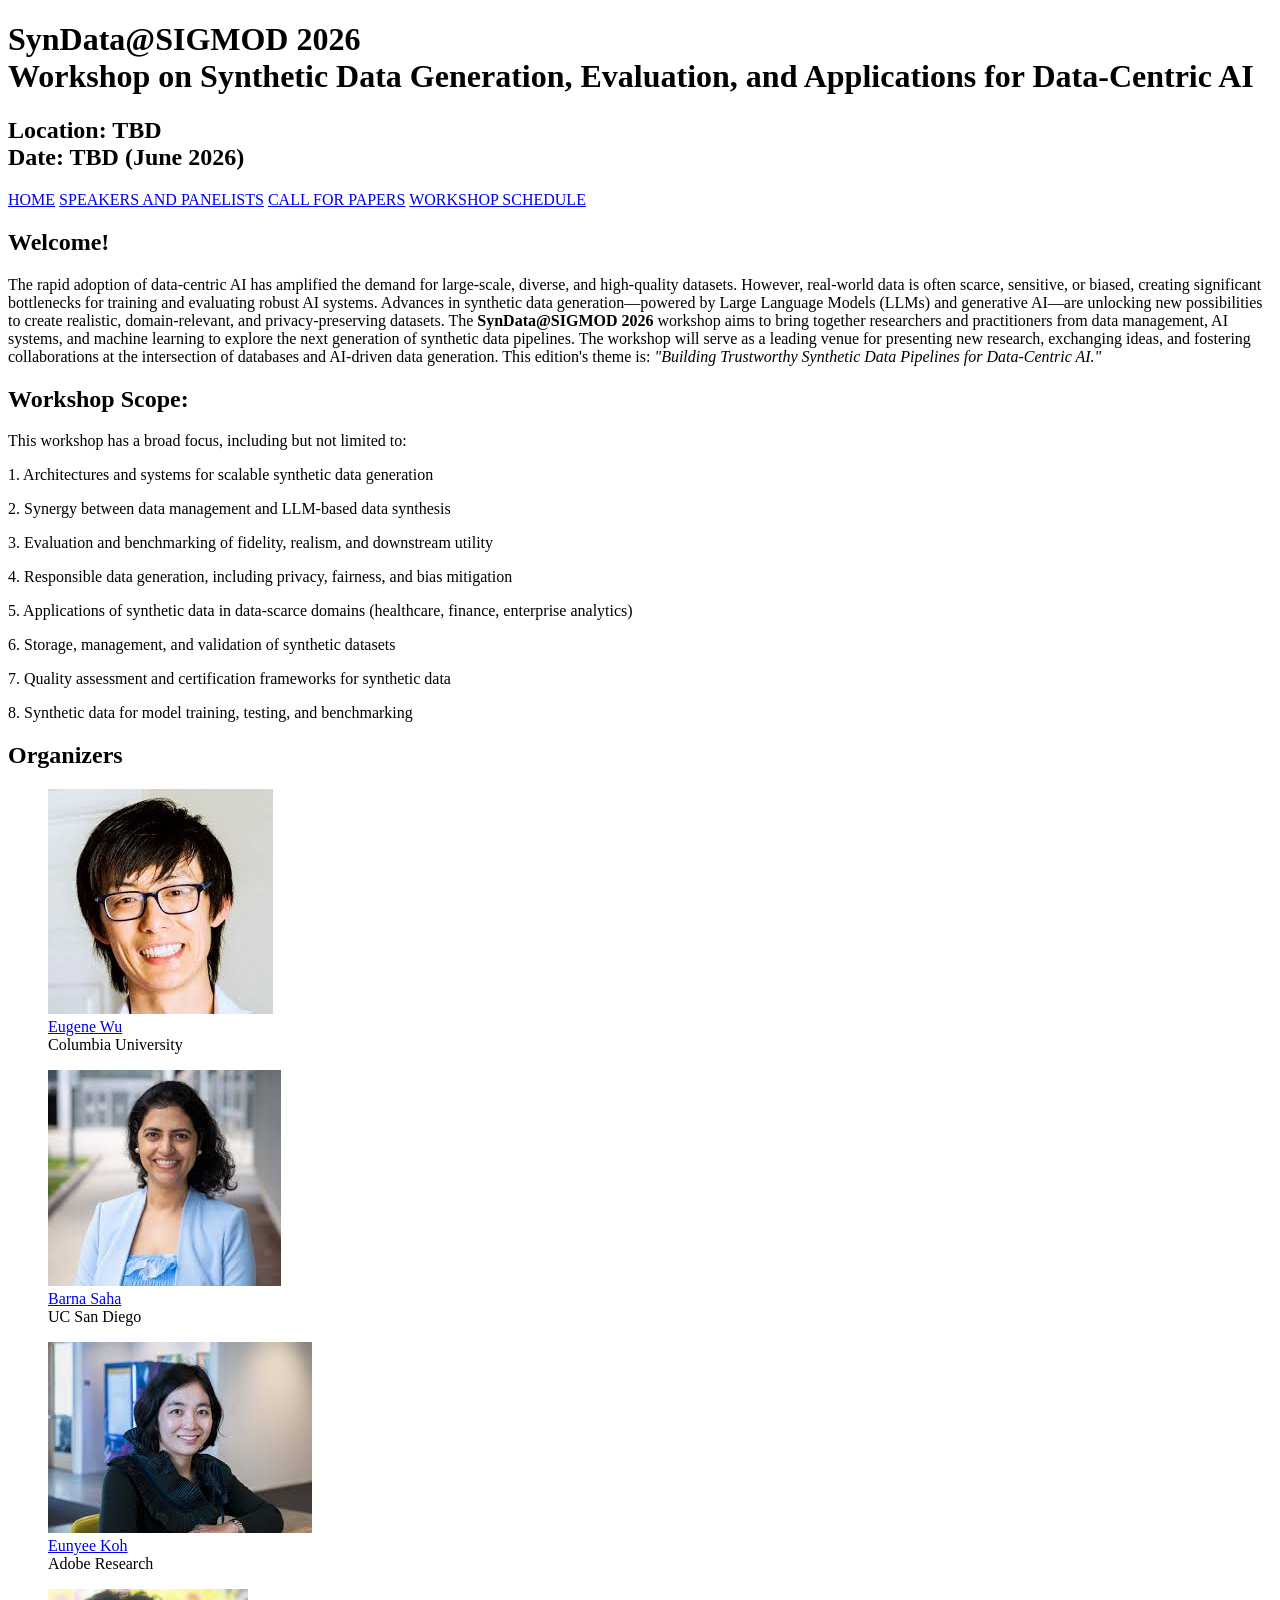
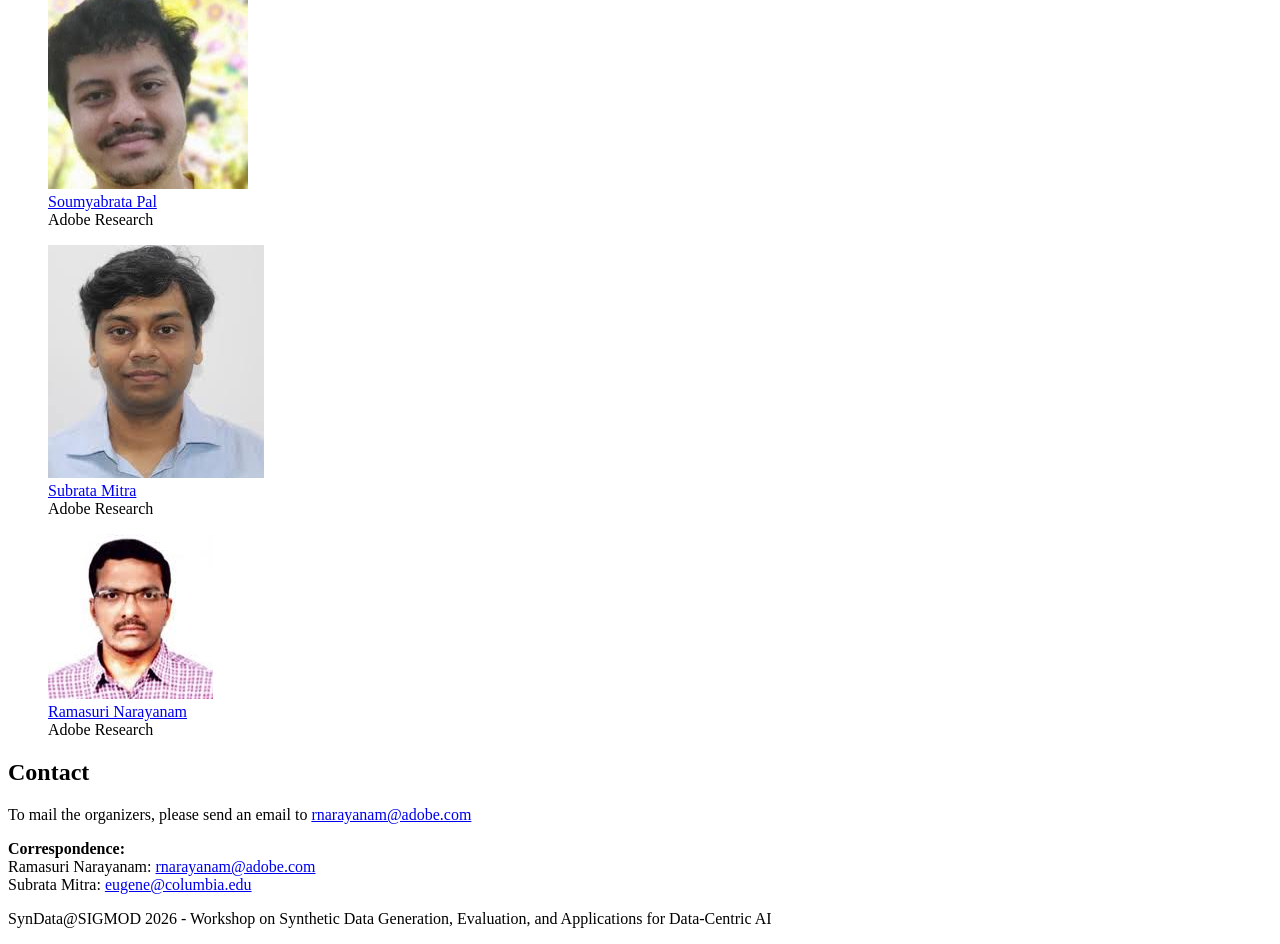
==== index.html @ f9b39b50 "Changes" ====
<!DOCTYPE html>
<html lang="en">
<head>
    <meta charset="UTF-8">
    <meta name="viewport" content="width=device-width, initial-scale=1.0">
    <title>SynData@SIGMOD 2026 - Synthetic Data Generation Workshop</title>
    <link rel="stylesheet" href="style.css">
    <link rel="icon" href="assets/synthetic-data.png" type="image/x-icon">
</head>
<body>
<div class="header">
    <h1>SynData@SIGMOD 2026<br>Workshop on Synthetic Data Generation, Evaluation, and Applications for Data-Centric AI</h1>
    <h2>Location: TBD<br>Date: TBD (June 2026)</h2>
</div>
<div class="nav">
    <a href="index.html">HOME</a>
    <a href="speakers.html">SPEAKERS AND PANELISTS</a>
    <a href="cfp.html">CALL FOR PAPERS</a>
    <a href="schedule.html">WORKSHOP SCHEDULE</a>
    <!-- <a href="format.html">WORKSHOP FORMAT</a> -->
    <!--    <a href="leaderboards.html">LEADERBOARDS</a>-->
    <!--    <a href="workshop.html">WORKSHOP</a>-->
    <!--    <a href="faq.html">FAQ</a>-->
</div>
<div class="content">
    <h2>Welcome!</h2>
    <p>
        The rapid adoption of data-centric AI has amplified the demand for large-scale, diverse, and high-quality datasets. However, real-world data is often scarce, sensitive, or biased, creating significant bottlenecks for training and evaluating robust AI systems. Advances in synthetic data generation—powered by Large Language Models (LLMs) and generative AI—are unlocking new possibilities to create realistic, domain-relevant, and privacy-preserving datasets.

The <strong>SynData@SIGMOD 2026</strong> workshop aims to bring together researchers and practitioners from data management, AI systems, and machine learning to explore the next generation of synthetic data pipelines. The workshop will serve as a leading venue for presenting new research, exchanging ideas, and fostering collaborations at the intersection of databases and AI-driven data generation.

This edition's theme is: <em>"Building Trustworthy Synthetic Data Pipelines for Data-Centric AI."</em>

    </p>
    
    <!-- <h2>Motivation</h2>
    <p>
        Large language models (LLMs) are extensively and increasingly used in complex and transformative applications across industries such as healthcare, finance, legal advisory, education, and entertainment.
The growing reliance on these models has surfaced significant challenges related to trustworthiness, safety, and ethical use, making the theme of building trust in language models both timely as well as vital. In practice, LLMs are often part of large pipelines with many moving parts, perhaps including retrieval, user interactions, code execution, API-use, or guardrails.  Integrating LLMs into complex pipelines poses numerous additional challenges to trustworthiness.  For example, retrieval capabilities may enable models to violate copyright laws or user interactions may expose models to new and unexpected data. 
As LLMs go from standalone use to full-fledged applications, ensuring trustworthiness is an urgent priority. 

    </p>
    
    <h2>Focus</h2>
    <p>
        While previous workshops have addressed an extensive list of LLM properties, including theory, security and privacy, as well as technical problems such as model optimization and fairness, there is a notable gap when it comes to the trustworthiness of LLM applications such as AI assistants and co-pilots. Building such AI systems has become a widespread topic of academic and industrial research and also a central business strategy for organizations across numerous domains. Meanwhile, there has been little effort to bring together researchers and practitioners working on the unique scientific challenges and systems aspects of developing such LLM-driven systems. 
    </p>

    <h2>Review Process:</h2>
    <p>
        The workshop will use a double-anonymous reviewing process to ensure fairness and quality. All submitted papers will be rigorously evaluated by our program committee of 25+ experts from academia and industry, covering diverse expertise in synthetic data systems, LLMs, and responsible AI. The review process will adhere to the conflict-of-interest guidelines outlined in the SIGMOD Call for Papers. Submissions by PC chairs will not be permitted to maintain integrity. Selected reviewers may volunteer to mentor papers post-acceptance to support authors in strengthening their contributions.

    </p>

    <p>This practical orientation sets our proposed workshop apart by focusing on:</p>
<ul style="list-style-type: disc; margin-left: 7.5mm; padding-left: 0; list-style-position: inside;">
    <li><strong>Deployed systems.</strong> We focus on research that addresses the types of challenges faced when deploying LLMs in real-world systems, for example ones used by millions of users. Such challenges include ensuring reliability and scalability, as well as maintaining performance under diverse and sometimes unpredictable conditions.</li>
    <li><strong>User interactions.</strong> The way users interact with LLM applications significantly impacts trust. We explore research on feedback loops and interaction models that enhance user trust and satisfaction.</li>
    <li><strong>Context-specific challenges.</strong> Often applications must navigate industry specific regulations and ensure compliance with laws and standards such as HIPAA in healthcare, GDPR in data privacy, and financial regulations.</li>
</ul>
    <p> While research on the above topics may have historically been limited to industry, a large academic community now develops full-fledged AI agents equipped with retrieval or tool-use capabilities, studies human-LLM interactions, or proposes legal or regulatory frameworks for ensuring safety.  Therefore, a workshop on LLM trustworthiness that extends beyond the models themselves is timely and will engage a large audience at ICLR.  Moreover, we encourage research not just on full-fledged systems but also on individual LLM behaviors, for example bias or unreliability, which may surface in applications.</p> -->
    
    <h2>Workshop Scope:</h2>
    <p>This workshop has a broad focus, including but not limited to:</p>

    <p>1. Architectures and systems for scalable synthetic data generation</p>
    <p>2. Synergy between data management and LLM-based data synthesis</p>
    <p>3. Evaluation and benchmarking of fidelity, realism, and downstream utility</p>
    <p>4. Responsible data generation, including privacy, fairness, and bias mitigation</p>
    <p>5. Applications of synthetic data in data-scarce domains (healthcare, finance, enterprise analytics)</p>
    <p>6. Storage, management, and validation of synthetic datasets</p>
    <p>7. Quality assessment and certification frameworks for synthetic data</p>
    <p>8. Synthetic data for model training, testing, and benchmarking</p>

    

    <!--    <h2>Organizers</h2>-->

    
    
    <!-- <h2>Sponsors</h2>
    <div class="sponsors-logos">
        <a href="https://www.umiacs.umd.edu/" target="_blank">
            <img src="assets/umiacs-building-logo.png" alt="UMIACS Logo" title="UMIACS">
        </a> -->
        <!--        <a href="http://sponsor2.com" target="_blank">-->
        <!--            <img src="images/sponsors/sponsor2.png" alt="Sponsor 2 Logo" title="Sponsor 2">-->
        <!--        </a>-->
        <!-- Add more sponsors as needed -->
    <!-- </div> -->
    <h2>Organizers</h2>
    <div class="photo-grid">
        <figure class="photo">
            <img src="assets/people_synthetic/Eugene.png" alt="Eugene Wu">
            <figcaption alt="Eugene Wu"><a href="https://www.eugenewu.net/">Eugene Wu</a><br>Columbia University</figcaption>
        </figure>
        <figure class="photo">
            <img src="assets/people_synthetic/Barna.png" alt="Barna Saha">
            <figcaption alt="Barna Saha"><a href="https://barnasaha.net/">Barna Saha</a><br>UC San Diego</figcaption>
        </figure>
        <figure class="photo">
            <img src="assets/people_synthetic/Eunyee.png" alt="Eunyee Koh">
            <figcaption alt="Eunyee Koh"><a href="https://research.adobe.com/person/eunyee-koh/">Eunyee Koh</a><br>Adobe Research</figcaption>
        </figure>
        <figure class="photo">
            <img src="assets/people_synthetic/Soumyabrata.png" alt="Soumyabrata Pal">
            <figcaption alt="Soumyabrata Pal"><a href="https://soumyabratap.github.io/">Soumyabrata Pal</a><br>Adobe Research</figcaption>
        </figure>
        <figure class="photo">
            <img src="assets/people_synthetic/Subrata.png" alt="Subrata Mitra">
            <figcaption alt="Subrata Mitra"><a href="https://research.adobe.com/person/subrata-mitra/">Subrata Mitra</a><br>Adobe Research</figcaption>
        </figure>
        <figure class="photo">
            <img src="assets/people_synthetic/Ramasuri.png" alt="Ramasuri Narayanam">
            <figcaption alt="Ramasuri Narayanam"><a href="https://research.adobe.com/person/ramasuri-narayanam/">Ramasuri Narayanam</a><br>Adobe Research</figcaption>
        </figure>
        <!-- Add more photos as needed -->
    </div>


    <!-- <h2>Program Committee</h2>
    <div class="committee-list">
        <p>Aarshvi Gajjar, Abhimanyu Hans, Aditya Kumar, Alex Stein, Alicia Sagae, Ameya Joshi, Aniruddha Saha, Anna Sotnikova, 
        Anne Josiane Kouam, Antoni Kowalczuk, Arpit Bansal, Avi Schwarzschild, Ayesha Ansar, Ben Feuer, Bihe Zhao, Charvi Rastogi, 
        Chejian Xu, Chirag Nagpal, Chulin Xie, CJ Lee, Daniel Arp, Dariush Wahdany, David Beste, David Pape, Dongxian Wu, Emily Black, 
        Emily Wenger, Felix Weißberg, Fengqing Jiang, Feyza Duman, Gauri Jagatap, Govind Mittal, Grace Kim, Hamid Kazemi, 
        Hojjat Aghakhani, Hossein Hajipour, Hossein Souri, Jan Dubiński, Jing Xu, Joel Frank, John Kitchenbauer, Jonas Möller, 
        Jonas Ricker, Jonathan Evertz, Kelly Marshall, Kezhi Kong, Khalid Saifullah, Lea Schönher, Liu Leqi, Manli Shu, Martin Bertran Lopez, 
        Mathew Monfort, Mayuka Jayawardhana, Michael Feffer, Michel Meintz, Minh Pham, Minsu Cho, Mintong Kang, Mohammadreza Soltani, 
        Naren Dhyani, Nari Johnson, Neel Jain, Nupur Kulkarni, Olatunji Iyiola Emmanuel, Patrick Yubeaton, Pranamesh Chakraborty, 
        Pratyush Maini, Pruthuvi Maheshakya Wijewardena, Qi Zhang, Renkun Ni, Riccardo Fogliato, Roman Levin, Rongting Zhang, 
        Sahar Abdelnabi, Sahil Verma, Sai Pranaswi, Sandeep Avula, Shahrzad Kianidehkordi, Shantanu Gupta, Shawn Shan, Shreya Agarwal, 
        Sina Däubener, Srishti Gupta, Sudipta Banerjee, Thanh Nguyen, Thorsten Eisenhofer, Tianqi Du, Tom Blanchard, Vasu Singla, 
        Vedant Nanda, Vijay Keswani, Vincent Hanke, Wenhao Wang, Xun Wang, Zeming Wei, Yi Zheng, Yichuan Mo, Zhangchen Xu, Zhijian Zhuo, 
        Zuowen Yuan</p>
    </div> -->

<!-- <h2>Acknowledgements</h2>

<p>We would like to extend our heartfelt thanks to all those who made this Workshop on Trustworthy LLMs a success. This event would not have been possible without valuable contributions from several individuals.
Lastly, we express our gratitude to everyone working towards creating more trustworthy, reliable, and ethical AI systems. It is only through collaboration and shared knowledge that we can continue to push the boundaries of what is possible in AI while ensuring it remains safe and responsible for all.
Thank you all for being part of this journey!</p>


<h2>Diversity commitment</h2>
    <p>
        Commitment to diversity is especially crucial in the field of AI safety, where the fears and AI use-cases of different communities vary.  Our workshop is committed to creating a diverse and inclusive environment, as evidenced by our lists of organizers, speakers, and panelists which are diverse in terms of gender, ethnicity, geographic location, seniority, and affiliation. By bringing together a wide range of perspectives, we aim to address the multifaceted challenges in trustworthy AI more effectively. Our organizer, speaker, and panelist rosters include 5 women, researchers from and living in three continents, those at a variety of seniority levels, and many people from both academia and industry.  We will further promote these kinds of diversity when advertising our workshop and implementing accessibility features.

    </p> -->

<h2>Contact</h2>
    <p>
        To mail the organizers, please send an email to 
        <a href="mailto:rnarayanam@adobe.com">rnarayanam@adobe.com</a>
    </p>
    <p>
        <strong>Correspondence:</strong><br>
        Ramasuri Narayanam: 
        <a href="mailto:rnarayanam@adobe.com">rnarayanam@adobe.com</a><br>
        Subrata Mitra: 
        <a href="mailto:sumitra@adobe.com">eugene@columbia.edu</a>
    </p>

</div>
<div class="footer">
    <p>SynData@SIGMOD 2026 - Workshop on Synthetic Data Generation, Evaluation, and Applications for Data-Centric AI</p>
</div>
</body>
</html>
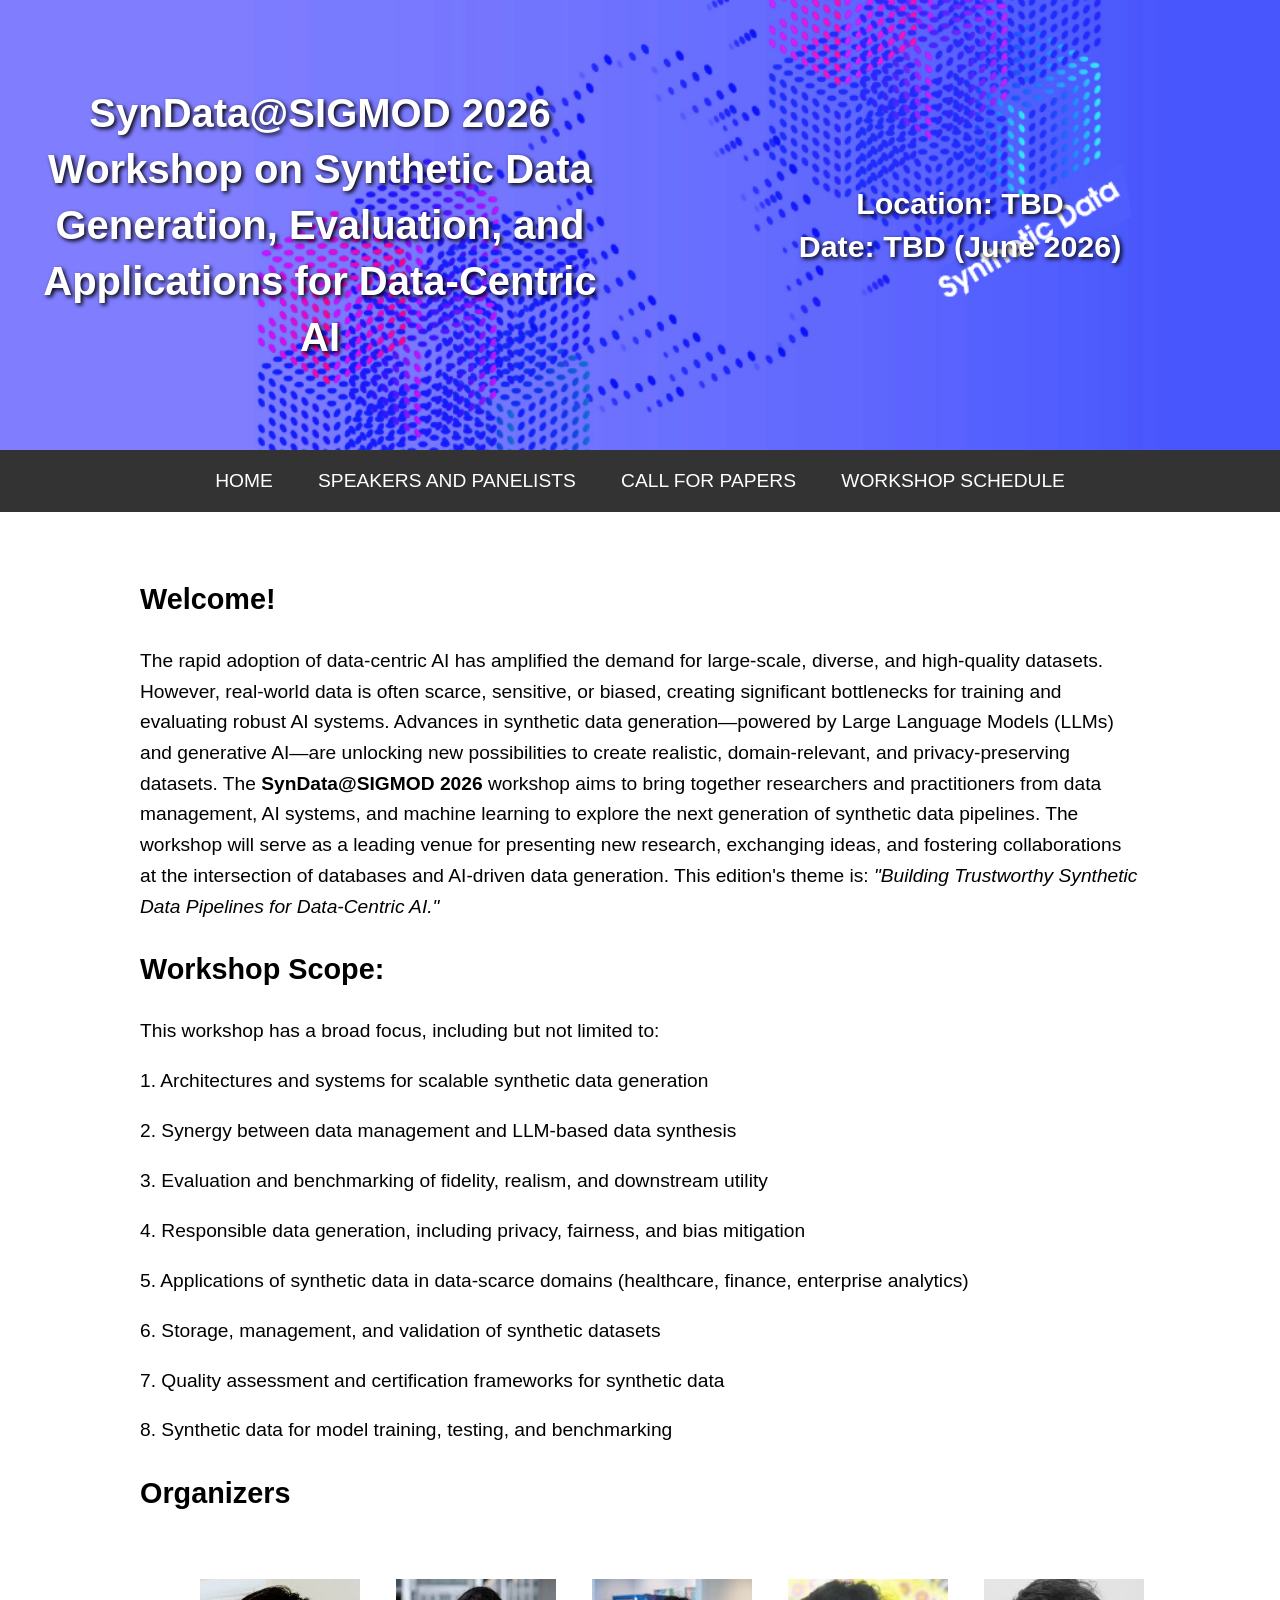
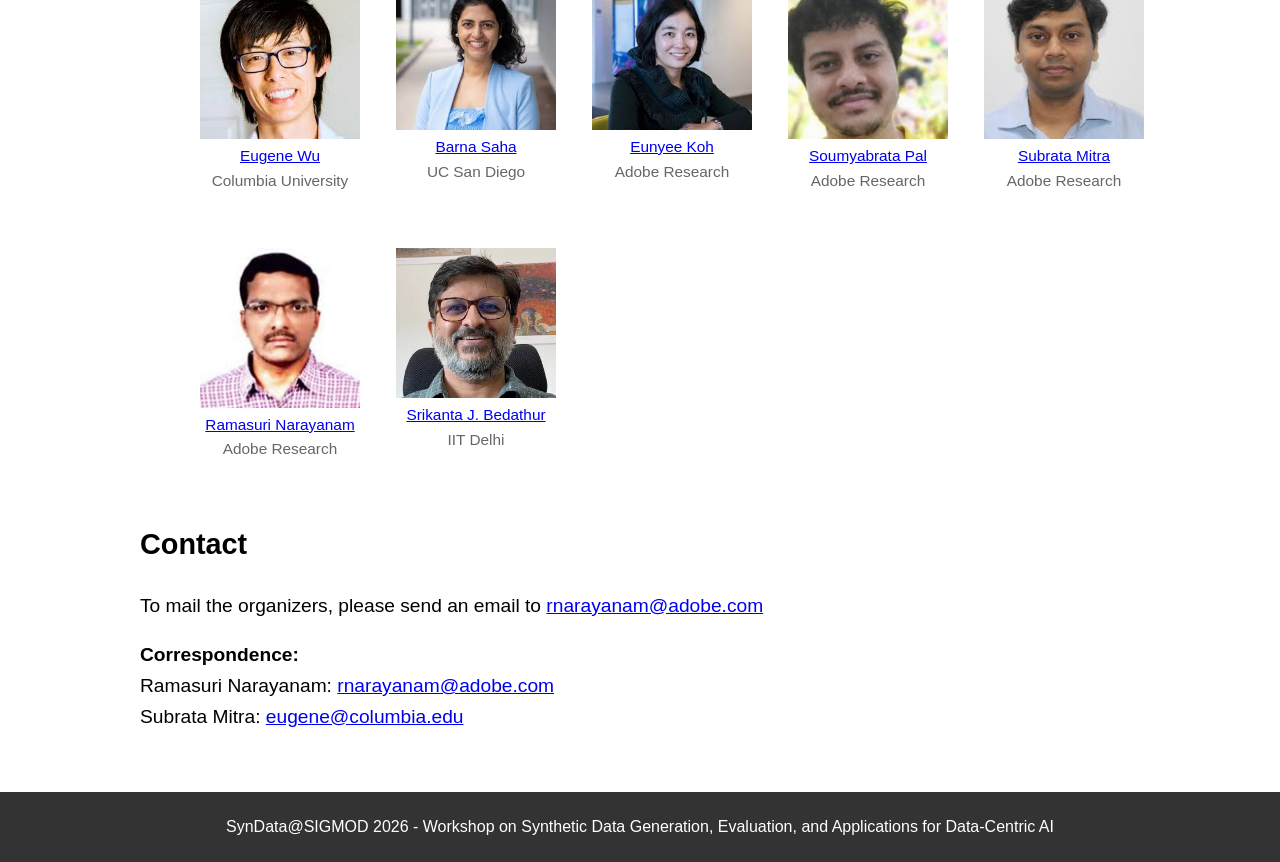
==== commit ea56864d: "Changes" ====
--- a/index.html
+++ b/index.html
@@ -114,6 +114,10 @@
             <img src="assets/people_synthetic/Ramasuri.png" alt="Ramasuri Narayanam">
             <figcaption alt="Ramasuri Narayanam"><a href="https://research.adobe.com/person/ramasuri-narayanam/">Ramasuri Narayanam</a><br>Adobe Research</figcaption>
         </figure>
+        <figure class="photo">
+            <img src="assets/people_synthetic/Srikanta.png" alt="Srikanta J. Bedathur">
+            <figcaption alt="Srikanta J. Bedathur"><a href="https://www.cse.iitd.ac.in/~srikanta/">Srikanta J. Bedathur</a><br>IIT Delhi</figcaption>
+        </figure>
         <!-- Add more photos as needed -->
     </div>
 
--- a/style.css
+++ b/style.css
@@ -0,0 +1,356 @@
+body, html {
+    margin: 0;
+    font-family: Arial, sans-serif;
+}
+
+.header {
+    background-image: url('assets/synthetic-data.png');
+    height: 50vh;
+    background-size: cover;
+    background-position: center;
+    display: flex;
+    align-items: center;
+    justify-content: center;
+    color: white;
+    text-shadow: 2px 2px 4px #000000;
+}
+
+.header h1 {
+    text-align: center;
+    width: 100%;
+    font-size: 2.5em;
+    padding: 20px;
+    line-height: 1.4;
+}
+section {
+    margin-bottom: 20px;
+}
+.header h2 {
+    text-align: center;
+    width: 100%;
+    font-size: 1.9em;
+    padding: 20px;
+    line-height: 1.4;
+}
+
+.header h3 {
+    color: #2c3e50;
+}
+
+.nav {
+    background: #333;
+    color: #fff;
+    padding: 20px;
+    text-align: center;
+    font-size: 1.2em;
+}
+
+.committee-list {
+    columns: 3; /* Creates three columns */
+    -webkit-columns: 3;
+    -moz-columns: 3;
+    column-gap: 40px;
+    padding: 0 20px;
+    text-align: left;
+}
+.nav a {
+    color: white;
+    padding: 14px 20px;
+    text-decoration: none;
+}
+
+.nav a:hover {
+    background-color: #ddd;
+    color: black;
+}
+
+.content {
+    background-color: white; /* Light background for content */
+    padding: 20px 40px; /* Increased padding for better spacing */
+    margin: 20px auto; /* Centers the content and adds vertical spacing */
+    max-width: 1000px; /* Maximum width of the content block */
+    /*box-shadow: 0 4px 8px rgba(0, 0, 0, 0.1); !* Subtle shadow for depth *!*/
+    font-size: 1.2em; /* Larger font size for readability */
+    line-height: 1.6; /* Increased line height */
+    text-align: left; /* Keep text aligned to the left for better readability in paragraphs */
+}
+
+.schedule-table {
+    width: 80%;
+    margin: 20px auto;
+    border-collapse: collapse;
+}
+.schedule-table th, .schedule-table td {
+    border: 1px solid #ddd;
+    padding: 12px;
+    text-align: left;
+}
+.schedule-table th {
+    background-color: #f2f2f2;
+}
+.schedule-table td {
+    background-color: #fafafa;
+}
+.schedule-table tr:nth-child(even) td {
+    background-color: #f9f9f9;
+}
+.schedule-title {
+    text-align: center;
+    font-weight: bold;
+    font-size: 1.5em;
+    margin: 20px 0;
+}
+.schedule-table tr:hover {
+    background-color: #f1f1f1;
+}
+
+.footer {
+    text-align: center;
+    padding: 10px;
+    background: #333;
+    color: white;
+}
+
+.sponsors-logos img {
+    width: 250px; /* or any size that fits your design */
+    height: auto;
+    margin: 10px 20px;
+    vertical-align: middle; /* Aligns the image vertically if text or other elements are present */
+}
+
+.sponsors-logos a {
+    display: inline-block; /* Ensures the links are aligned nicely */
+    margin: 0 10px; /* Space between logos */
+}
+
+.responsive-image {
+    width: 100%; /* Makes the image responsive and matches the container's width */
+    height: auto; /* Maintains the aspect ratio of the image */
+}
+
+.photo-grid {
+    display: grid;
+    grid-template-columns: repeat(auto-fit, minmax(160px, 1fr)); /* adjust number of columns based on content width */
+    gap: 20px;
+    justify-content: center; /* Centers the grid items in the row */
+    padding: 20px;
+}
+
+.photo {
+    width: 160px;
+    height: 210px; /* Increased height to accommodate captions */
+    overflow: hidden;
+    display: flex;
+    flex-direction: column;
+    align-items: center;
+    text-align: center; /* Center-align text for aesthetic purposes */
+    background: #fff; /* Optional: background color */
+}
+
+.photo img {
+    width: 100%;
+    height: 160px; /* Fixed height for images */
+    object-fit: cover;
+}
+
+figcaption {
+    color: #666; /* Caption text color */
+    font-size: 0.8em; /* Smaller font size for captions */
+    padding: 5px; /* Padding around the caption text */
+}
+
+pre {
+        background-color: #f5f5f5;
+        padding: 15px;
+        font-family: monospace;
+        white-space: pre-wrap;
+    }
+    code {
+        color: black;
+    }
+
+
+/* Medium Screen Devices: Tablets in Landscape Mode */
+@media (min-width: 768px) and (max-width: 1024px) {
+    .header h1 {
+        font-size: 3.0em;
+        padding: 15px;
+    }
+
+    .nav {
+        font-size: 1.1em;
+    }
+
+    .nav a {
+        padding: 12px 18px;
+    }
+
+    .content {
+        padding: 15px 30px;
+        font-size: 1.1em;
+    }
+
+    .photo-grid {
+        grid-template-columns: repeat(auto-fit, minmax(180px, 1fr));
+    }
+
+    .photo {
+        width: 180px;
+        height: 230px;
+    }
+
+    .photo img {
+        height: 180px;
+    }
+
+    .sponsors-logos img {
+        width: 100px;
+    }
+}
+
+/* Smaller Devices: Mobile Phones */
+@media (max-width: 768px) {
+    .header {
+        height: 30vh;
+    }
+
+    .header h1 {
+        font-size: 2.5em;
+        padding: 10px;
+    }
+
+    .nav {
+        font-size: 1em;
+    }
+
+    .nav a {
+        padding: 10px 15px;
+    }
+
+    .content {
+        padding: 10px 20px;
+        margin: 10px auto;
+        font-size: 1em;
+    }
+
+    .footer {
+        padding: 5px;
+    }
+
+    .sponsors-logos img {
+        width: 80px;
+    }
+}
+
+/* Very Small Devices */
+@media (max-width: 480px) {
+    .header {
+        height: 25vh;
+    }
+
+    .header h1 {
+        font-size: 2em;
+    }
+
+    .nav {
+        padding: 10px 0;
+        font-size: 0.9em;
+    }
+
+    .nav a {
+        padding: 8px 10px;
+    }
+
+    .content {
+        padding: 8px 15px;
+    }
+}
+
+/* Speaker Grid Styles */
+.speaker-grid {
+    display: grid;
+    grid-template-columns: repeat(auto-fit, minmax(300px, 1fr));
+    gap: 30px;
+    margin: 20px 0;
+}
+
+.speaker-item {
+    display: flex;
+    flex-direction: column;
+    align-items: center;
+    text-align: center;
+    background: #f9f9f9;
+    padding: 20px;
+    border-radius: 8px;
+    box-shadow: 0 2px 4px rgba(0, 0, 0, 0.1);
+    position: relative;
+}
+
+.speaker-image {
+    width: 200px;
+    height: 200px;
+    object-fit: cover;
+    object-position: center;
+    border-radius: 50%;
+    margin-bottom: 15px;
+    border: 3px solid #fff;
+    box-shadow: 0 2px 4px rgba(0, 0, 0, 0.2);
+    background-color: #f0f0f0; /* Fallback background color */
+}
+
+.speaker-image-wrapper {
+    width: 200px;
+    height: 200px;
+    border-radius: 50%;
+    overflow: hidden;
+    margin-bottom: 15px;
+    border: 3px solid #fff;
+    box-shadow: 0 2px 4px rgba(0, 0, 0, 0.2);
+    background-color: #f0f0f0;
+}
+
+.speaker-info {
+    font-size: 1.1em;
+    line-height: 1.4;
+}
+
+.speaker-info a {
+    color: #2c3e50;
+    text-decoration: none;
+    font-weight: bold;
+}
+
+.speaker-info a:hover {
+    color: #3498db;
+    text-decoration: underline;
+}
+
+/* Responsive adjustments for speaker grid */
+@media (max-width: 768px) {
+    .speaker-grid {
+        grid-template-columns: repeat(auto-fit, minmax(250px, 1fr));
+        gap: 20px;
+    }
+
+    .speaker-image,
+    .speaker-image-wrapper {
+        width: 150px;
+        height: 150px;
+    }
+
+    .speaker-info {
+        font-size: 1em;
+    }
+}
+
+@media (max-width: 480px) {
+    .speaker-grid {
+        grid-template-columns: 1fr;
+    }
+
+    .speaker-image,
+    .speaker-image-wrapper {
+        width: 120px;
+        height: 120px;
+    }
+}
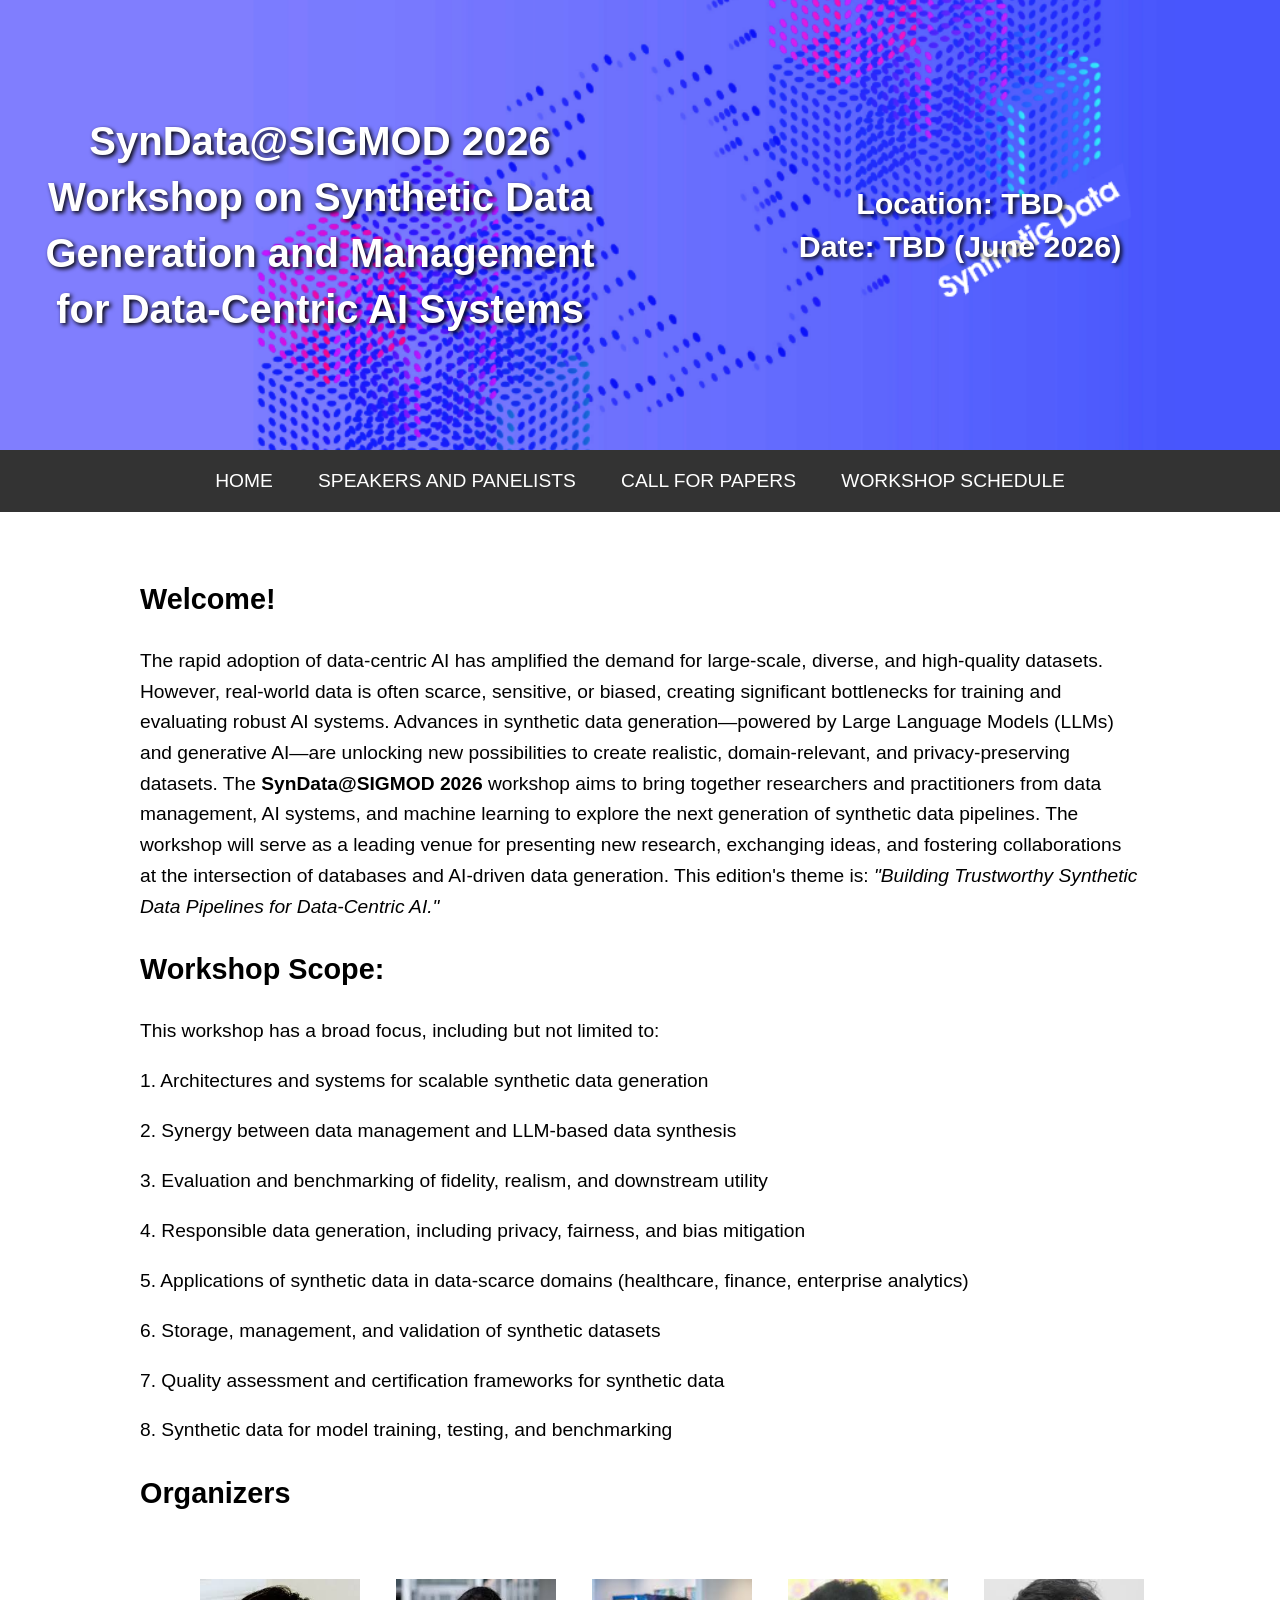
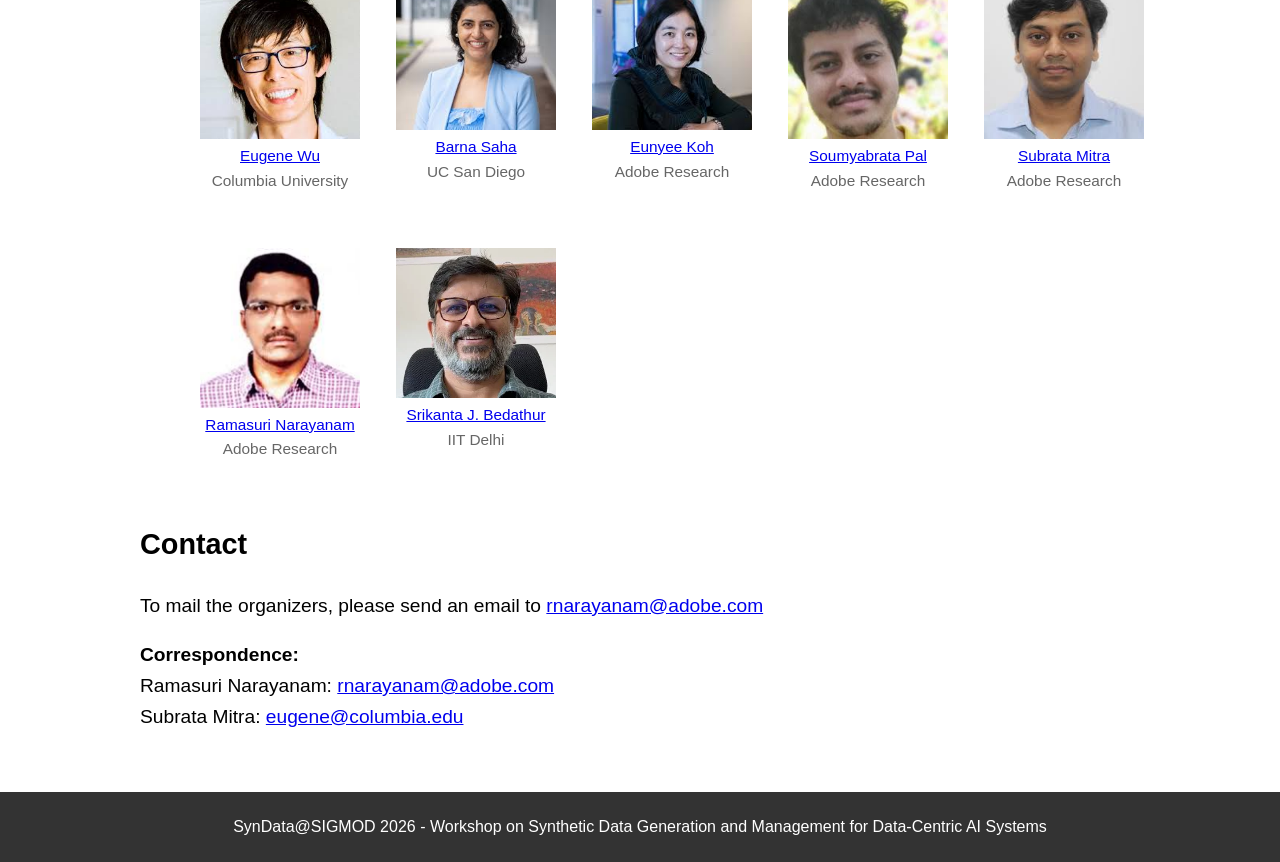
==== commit 7dcb1a8e: "Changes" ====
--- a/index.html
+++ b/index.html
@@ -3,13 +3,13 @@
 <head>
     <meta charset="UTF-8">
     <meta name="viewport" content="width=device-width, initial-scale=1.0">
-    <title>SynData@SIGMOD 2026 - Synthetic Data Generation Workshop</title>
+    <title>SynData@SIGMOD 2026 - Workshop on Synthetic Data Generation and Management</title>
     <link rel="stylesheet" href="style.css">
     <link rel="icon" href="assets/synthetic-data.png" type="image/x-icon">
 </head>
 <body>
 <div class="header">
-    <h1>SynData@SIGMOD 2026<br>Workshop on Synthetic Data Generation, Evaluation, and Applications for Data-Centric AI</h1>
+    <h1>SynData@SIGMOD 2026<br>Workshop on Synthetic Data Generation and Management for Data-Centric AI Systems</h1>
     <h2>Location: TBD<br>Date: TBD (June 2026)</h2>
 </div>
 <div class="nav">
@@ -167,7 +167,7 @@
 
 </div>
 <div class="footer">
-    <p>SynData@SIGMOD 2026 - Workshop on Synthetic Data Generation, Evaluation, and Applications for Data-Centric AI</p>
+    <p>SynData@SIGMOD 2026 - Workshop on Synthetic Data Generation and Management for Data-Centric AI Systems</p>
 </div>
 </body>
 </html>
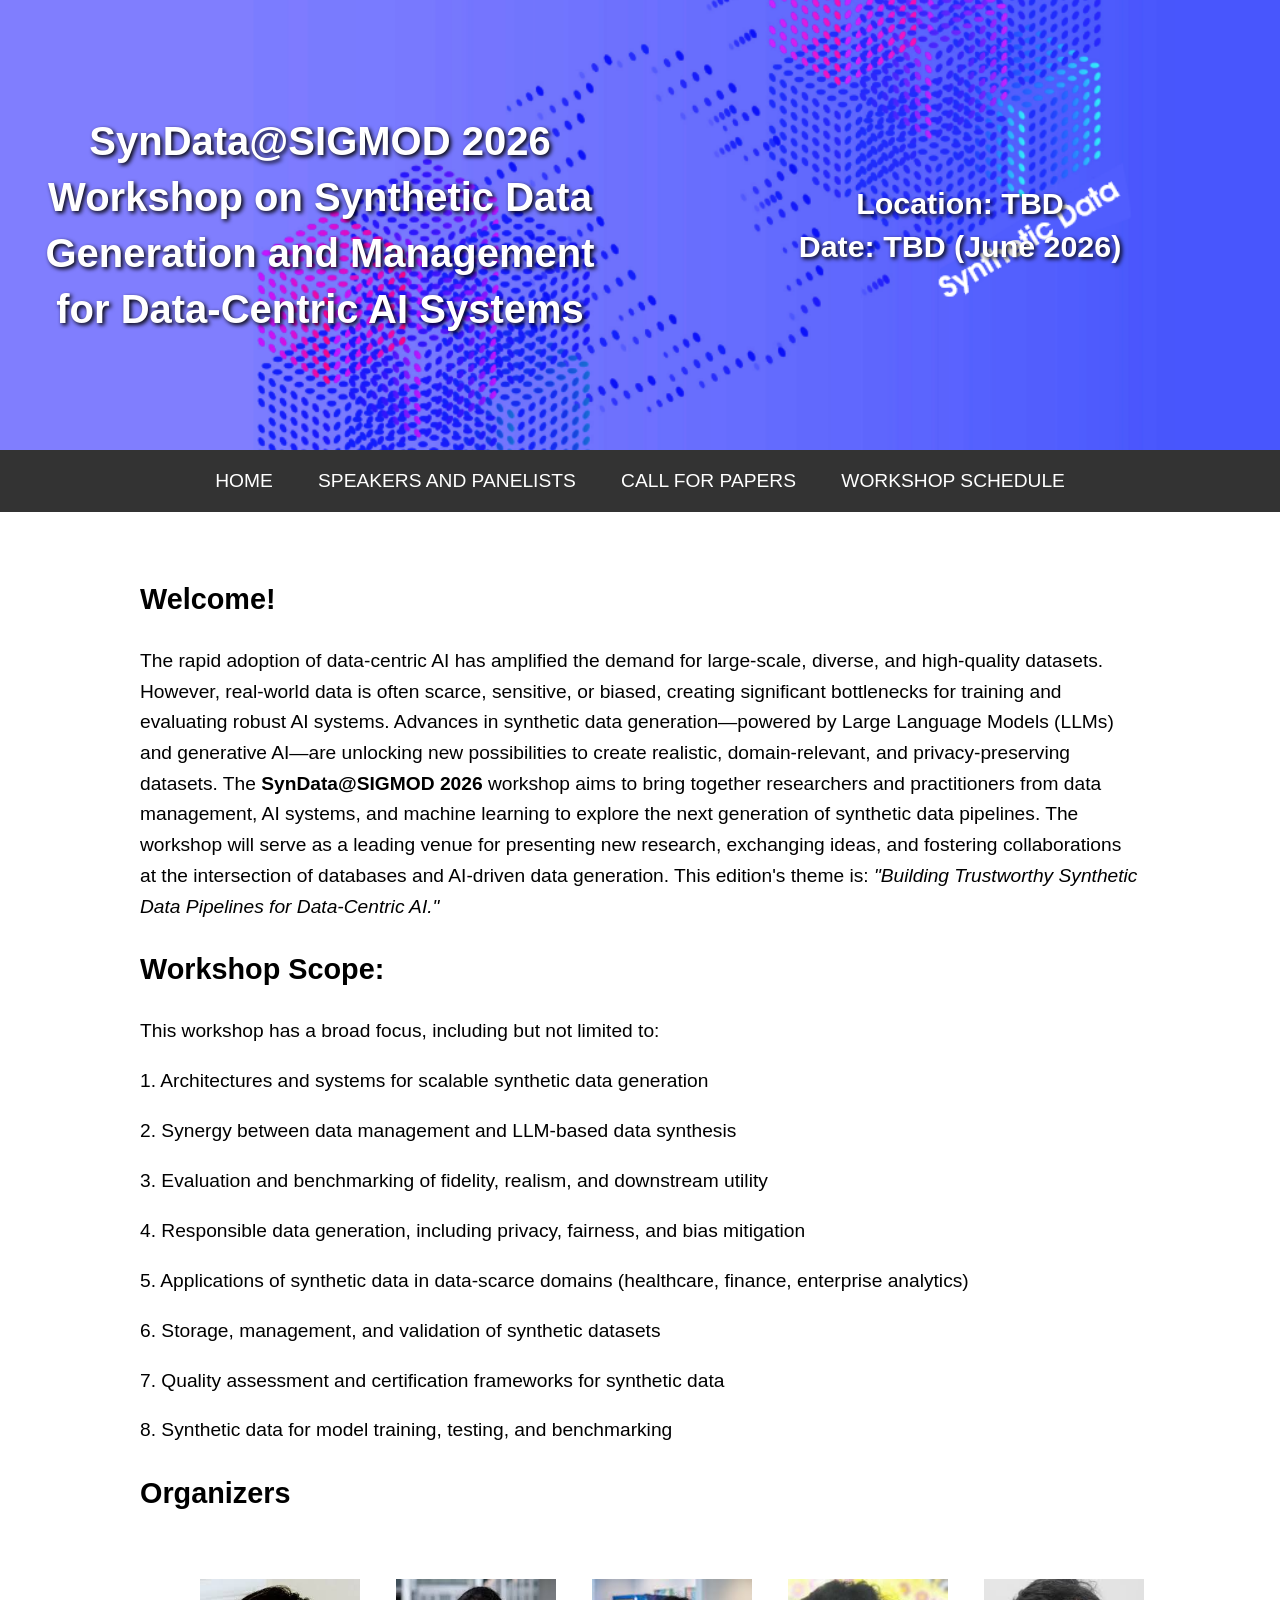
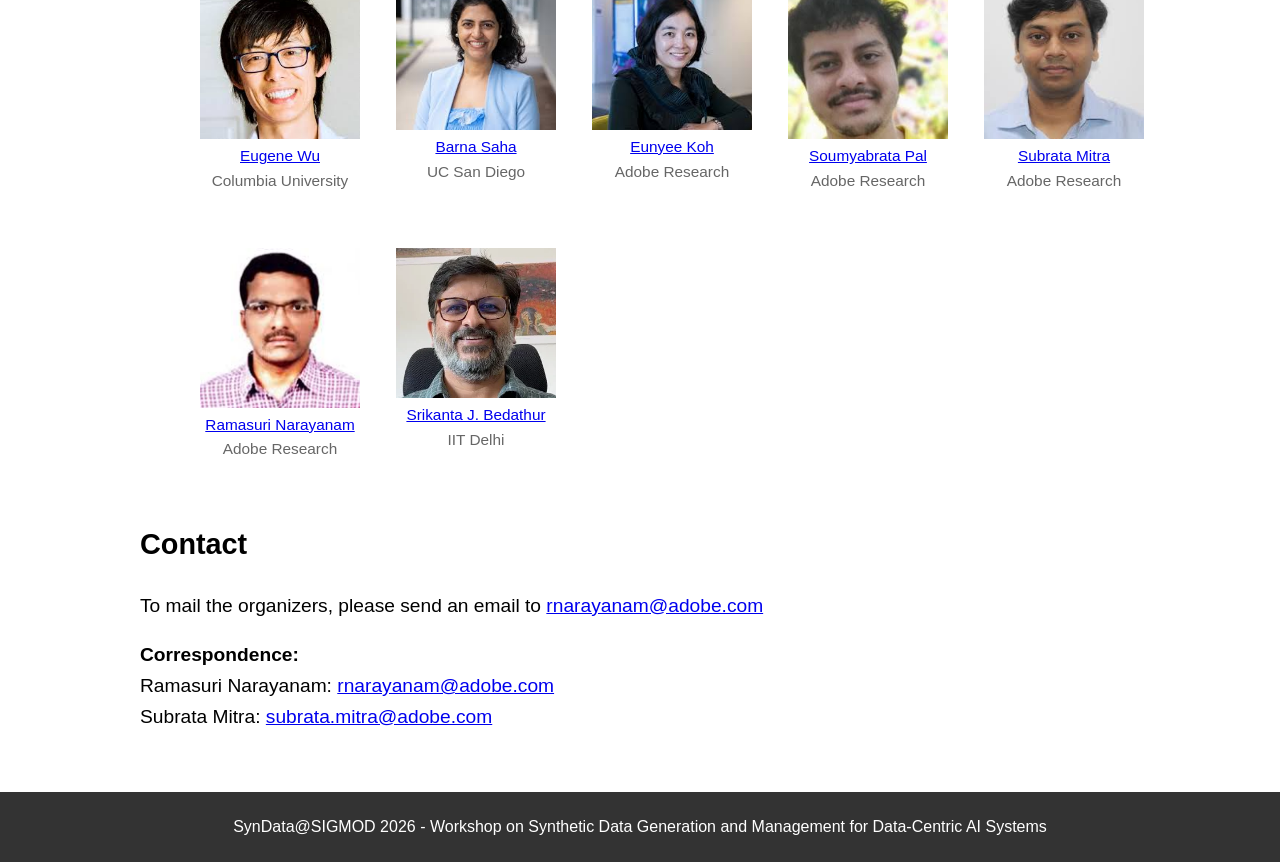
==== commit aa35e385: "Changes" ====
--- a/index.html
+++ b/index.html
@@ -162,7 +162,7 @@
         Ramasuri Narayanam: 
         <a href="mailto:rnarayanam@adobe.com">rnarayanam@adobe.com</a><br>
         Subrata Mitra: 
-        <a href="mailto:sumitra@adobe.com">eugene@columbia.edu</a>
+        <a href="mailto:subrata.mitra@adobe.com">subrata.mitra@adobe.com</a>
     </p>
 
 </div>
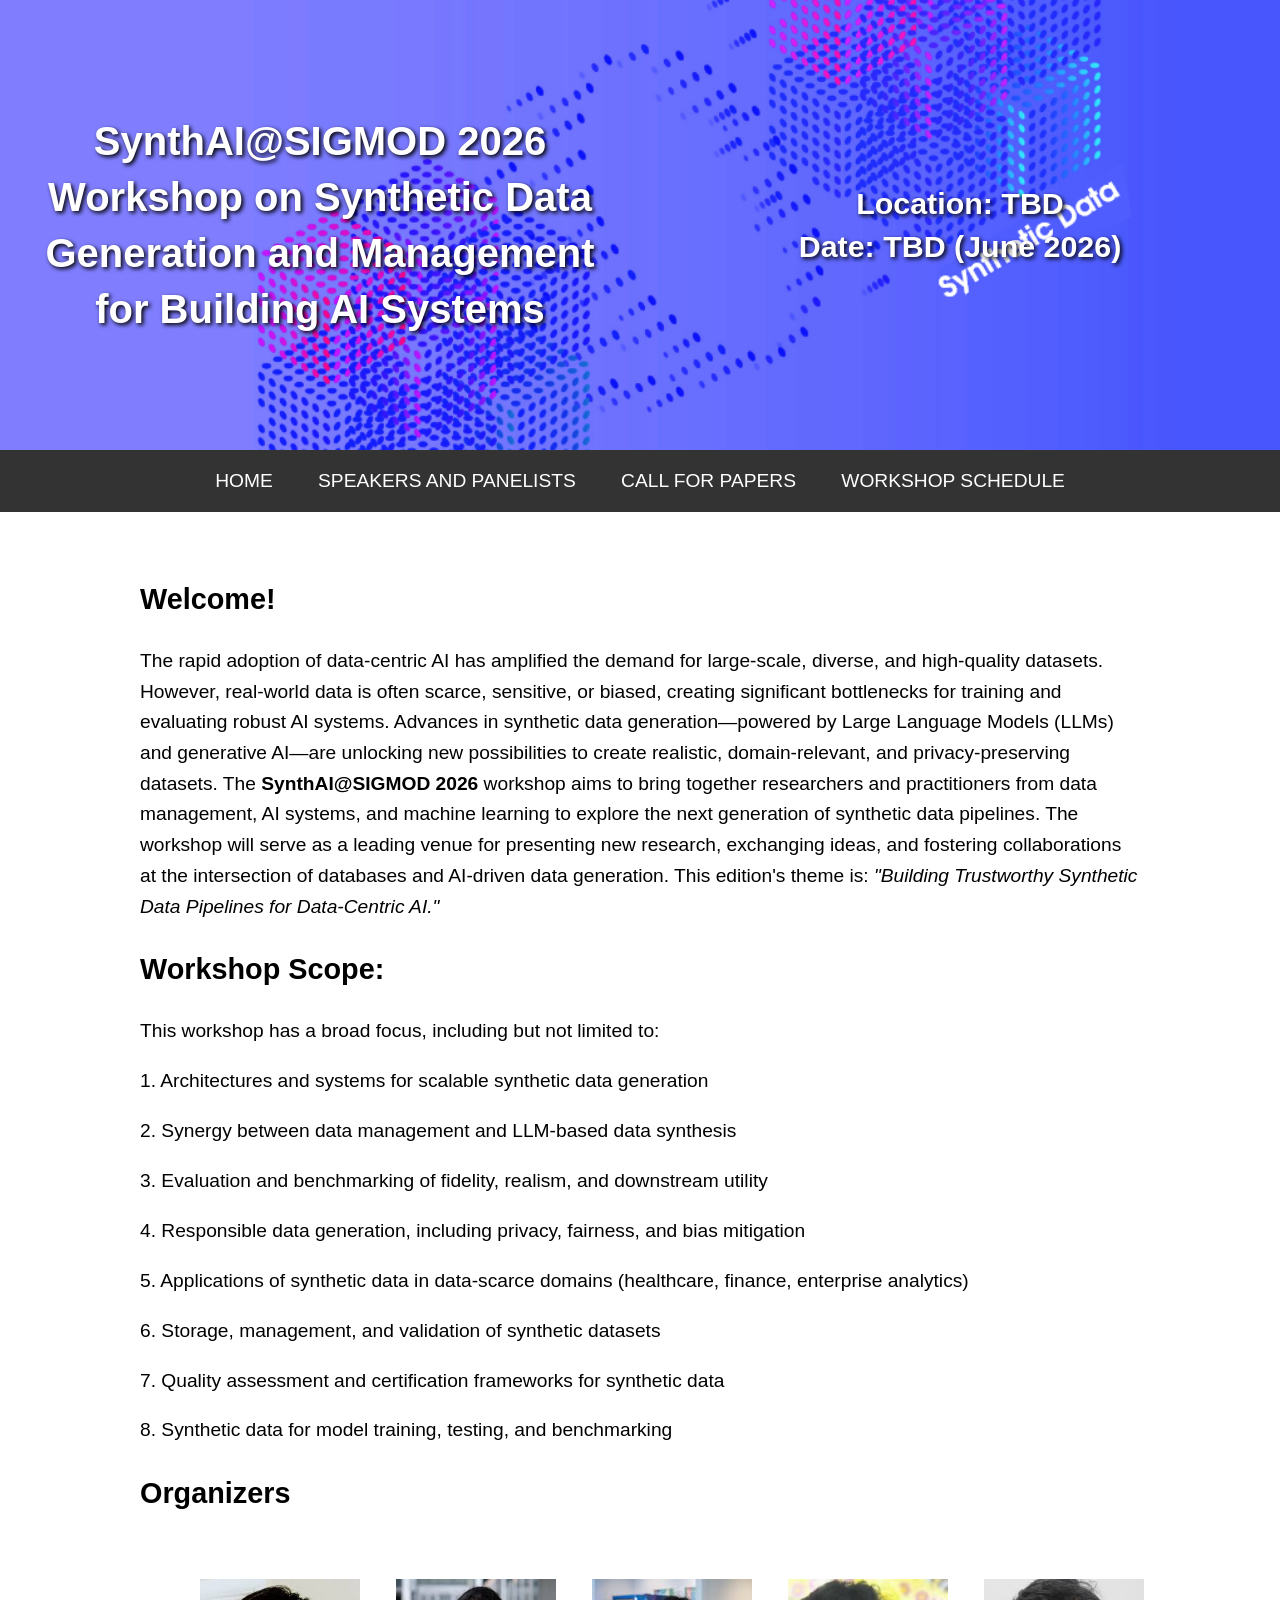
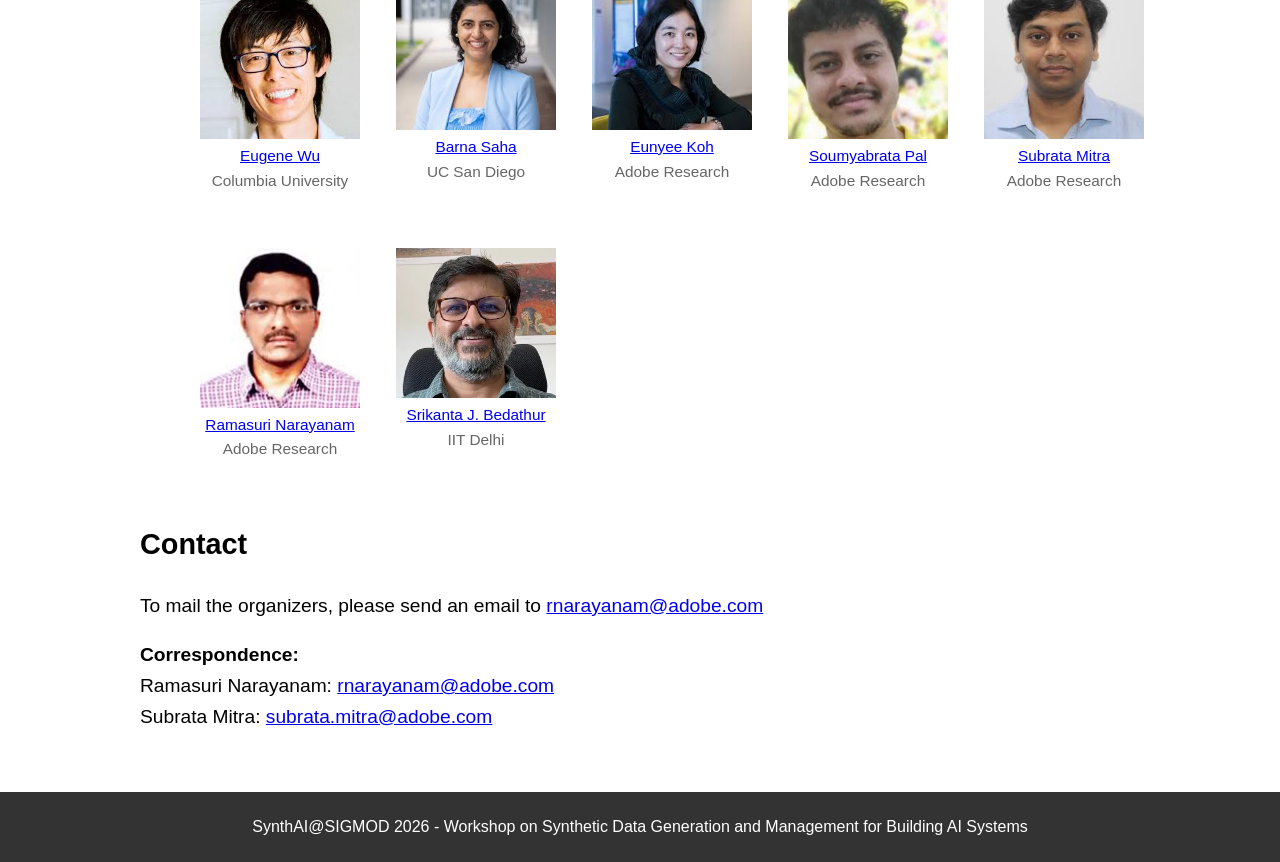
==== commit b0188a11: "Changes" ====
--- a/index.html
+++ b/index.html
@@ -3,13 +3,13 @@
 <head>
     <meta charset="UTF-8">
     <meta name="viewport" content="width=device-width, initial-scale=1.0">
-    <title>SynData@SIGMOD 2026 - Workshop on Synthetic Data Generation and Management</title>
+    <title>SynthAI@SIGMOD 2026 - Workshop on Synthetic Data Generation and Management</title>
     <link rel="stylesheet" href="style.css">
     <link rel="icon" href="assets/synthetic-data.png" type="image/x-icon">
 </head>
 <body>
 <div class="header">
-    <h1>SynData@SIGMOD 2026<br>Workshop on Synthetic Data Generation and Management for Data-Centric AI Systems</h1>
+    <h1>SynthAI@SIGMOD 2026<br>Workshop on Synthetic Data Generation and Management for Building AI Systems</h1>
     <h2>Location: TBD<br>Date: TBD (June 2026)</h2>
 </div>
 <div class="nav">
@@ -27,7 +27,7 @@
     <p>
         The rapid adoption of data-centric AI has amplified the demand for large-scale, diverse, and high-quality datasets. However, real-world data is often scarce, sensitive, or biased, creating significant bottlenecks for training and evaluating robust AI systems. Advances in synthetic data generation—powered by Large Language Models (LLMs) and generative AI—are unlocking new possibilities to create realistic, domain-relevant, and privacy-preserving datasets.
 
-The <strong>SynData@SIGMOD 2026</strong> workshop aims to bring together researchers and practitioners from data management, AI systems, and machine learning to explore the next generation of synthetic data pipelines. The workshop will serve as a leading venue for presenting new research, exchanging ideas, and fostering collaborations at the intersection of databases and AI-driven data generation.
+The <strong>SynthAI@SIGMOD 2026</strong> workshop aims to bring together researchers and practitioners from data management, AI systems, and machine learning to explore the next generation of synthetic data pipelines. The workshop will serve as a leading venue for presenting new research, exchanging ideas, and fostering collaborations at the intersection of databases and AI-driven data generation.
 
 This edition's theme is: <em>"Building Trustworthy Synthetic Data Pipelines for Data-Centric AI."</em>
 
@@ -167,7 +167,7 @@
 
 </div>
 <div class="footer">
-    <p>SynData@SIGMOD 2026 - Workshop on Synthetic Data Generation and Management for Data-Centric AI Systems</p>
+    <p>SynthAI@SIGMOD 2026 - Workshop on Synthetic Data Generation and Management for Building AI Systems</p>
 </div>
 </body>
 </html>
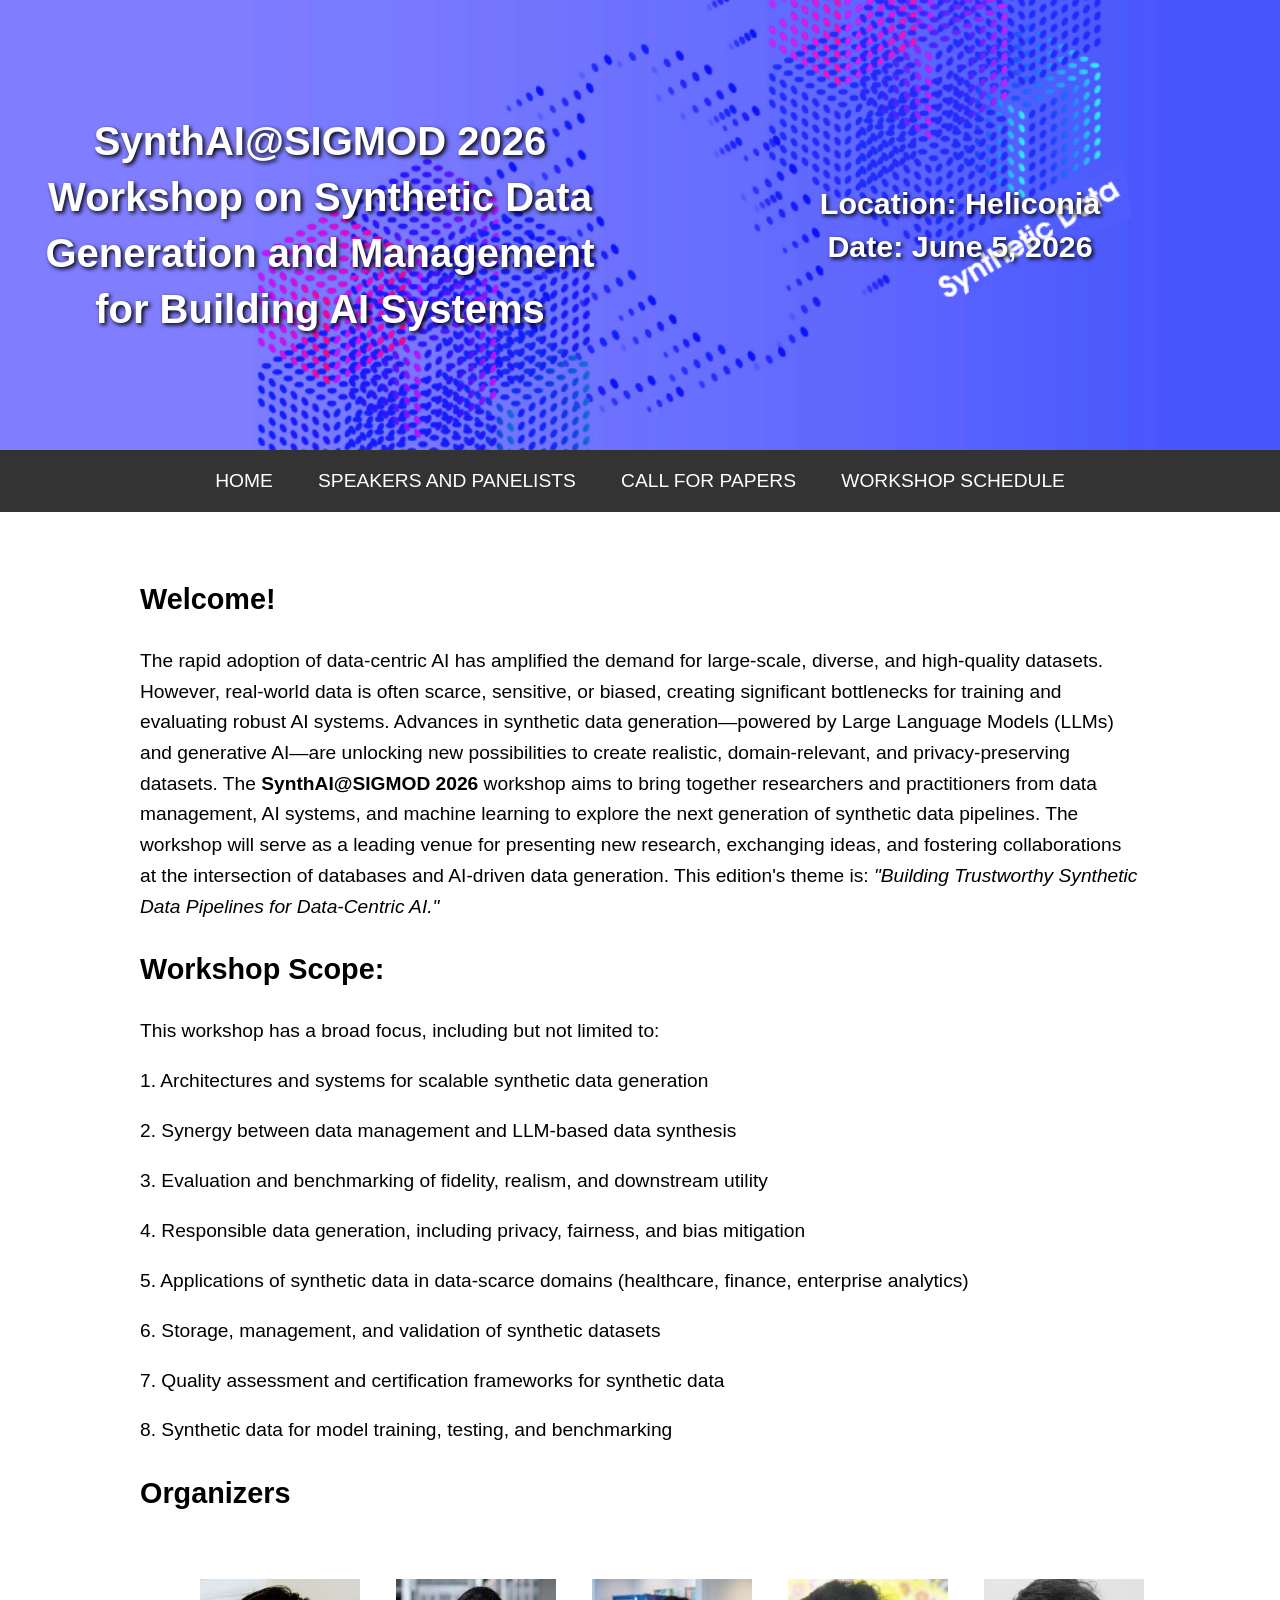
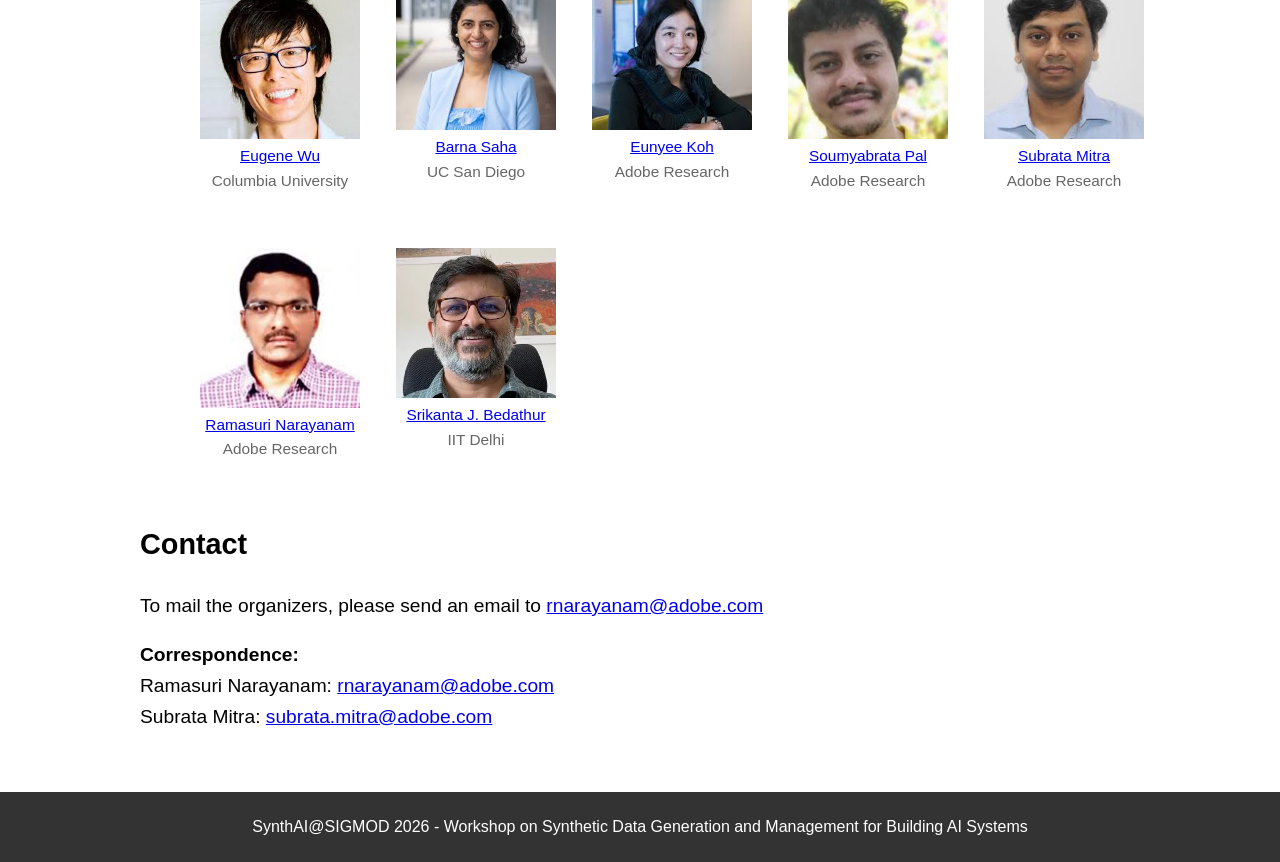
==== commit 92b46b5c: "Changes" ====
--- a/index.html
+++ b/index.html
@@ -10,7 +10,7 @@
 <body>
 <div class="header">
     <h1>SynthAI@SIGMOD 2026<br>Workshop on Synthetic Data Generation and Management for Building AI Systems</h1>
-    <h2>Location: TBD<br>Date: TBD (June 2026)</h2>
+    <h2>Location: Heliconia<br>Date: June 5, 2026</h2>
 </div>
 <div class="nav">
     <a href="index.html">HOME</a>
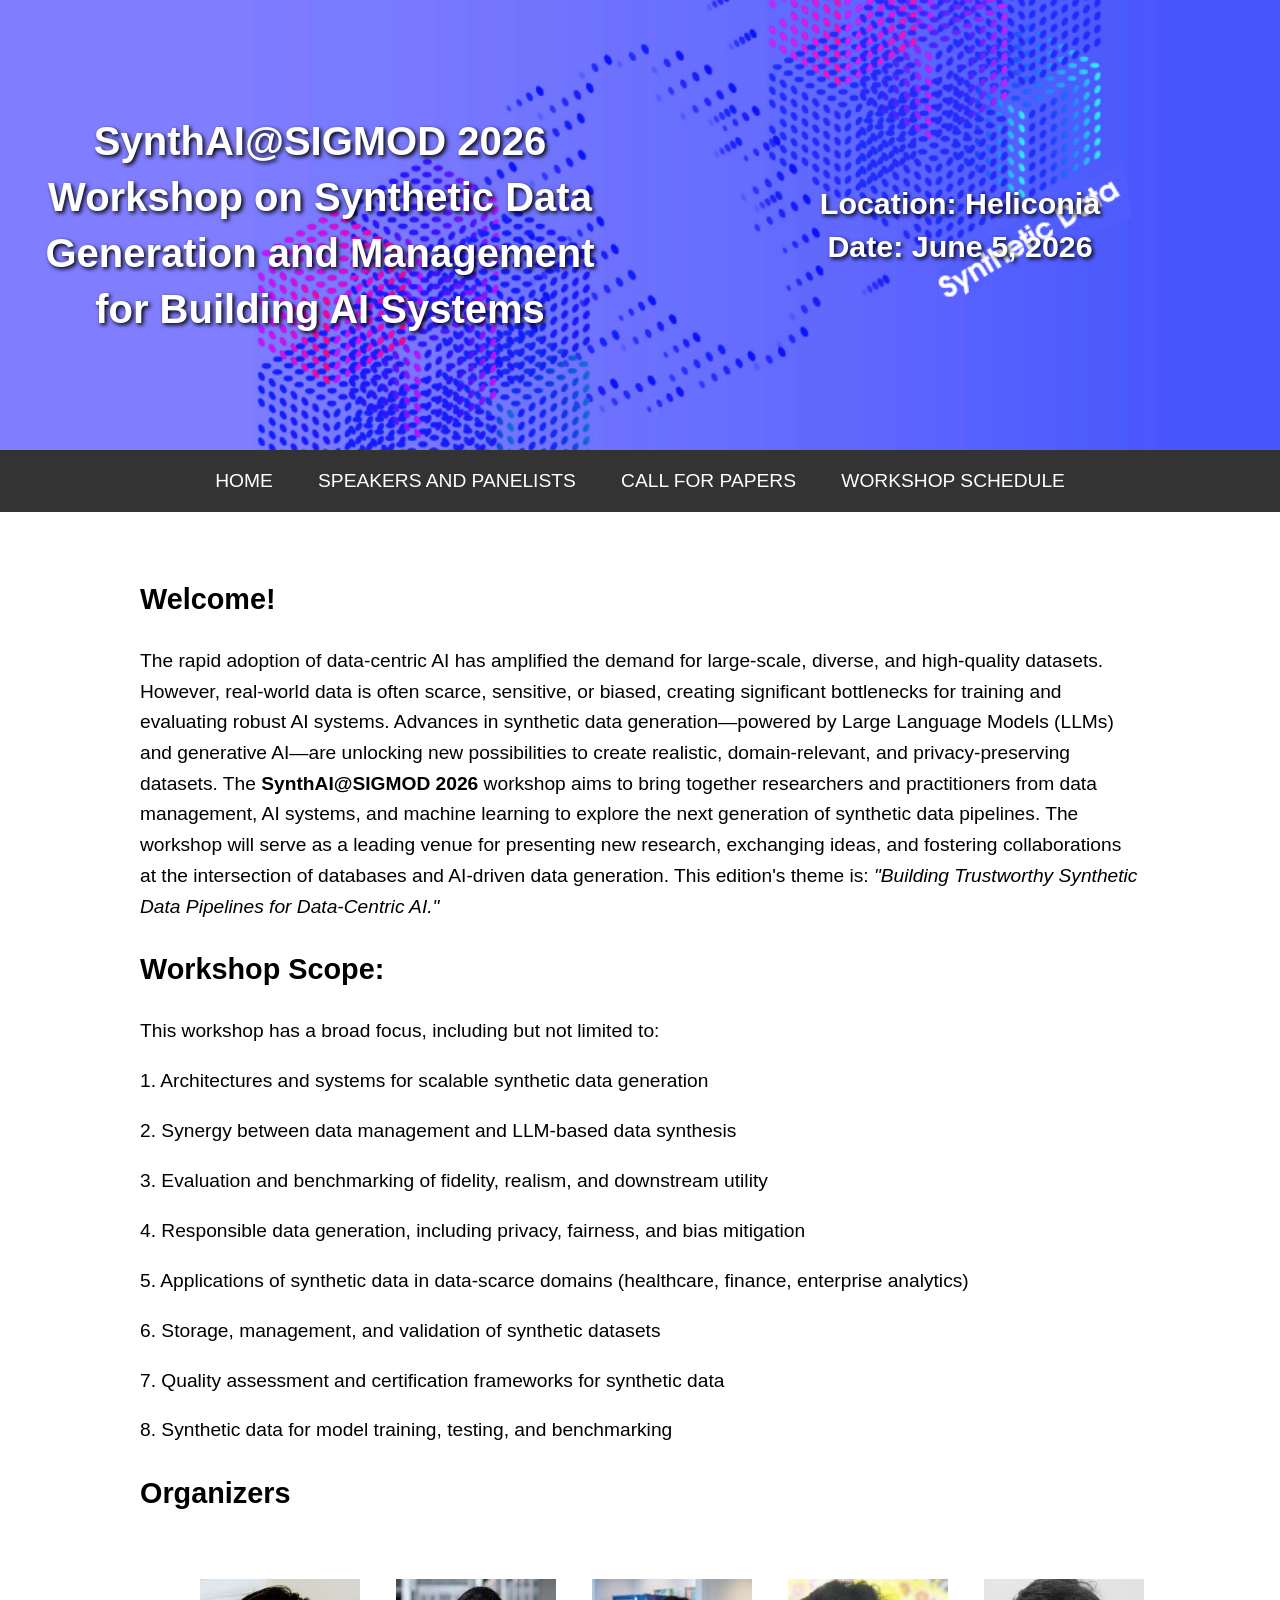
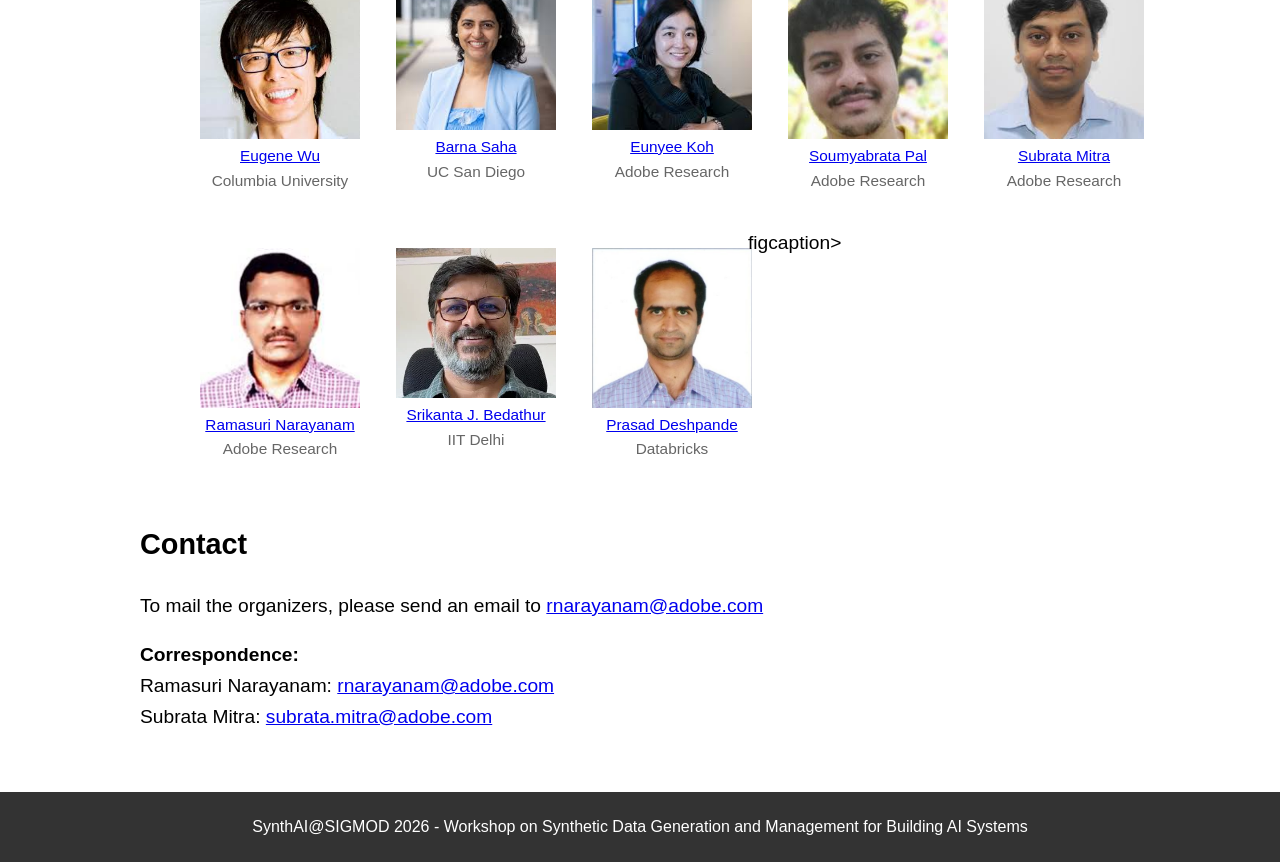
==== commit 367d3ac0: "Changes" ====
--- a/index.html
+++ b/index.html
@@ -118,6 +118,10 @@
             <img src="assets/people_synthetic/Srikanta.png" alt="Srikanta J. Bedathur">
             <figcaption alt="Srikanta J. Bedathur"><a href="https://www.cse.iitd.ac.in/~srikanta/">Srikanta J. Bedathur</a><br>IIT Delhi</figcaption>
         </figure>
+        <figure class="photo">
+            <img src="assets/people_synthetic/prasad_deshpande.jpeg" alt="Prasad Deshpande">
+            <figcaption alt="Prasad Deshpande"><a href="https://www.linkedin.com/in/prasadmd/">Prasad Deshpande</a><br>Databricks</figure>figcaption>
+        </figure>
         <!-- Add more photos as needed -->
     </div>
 
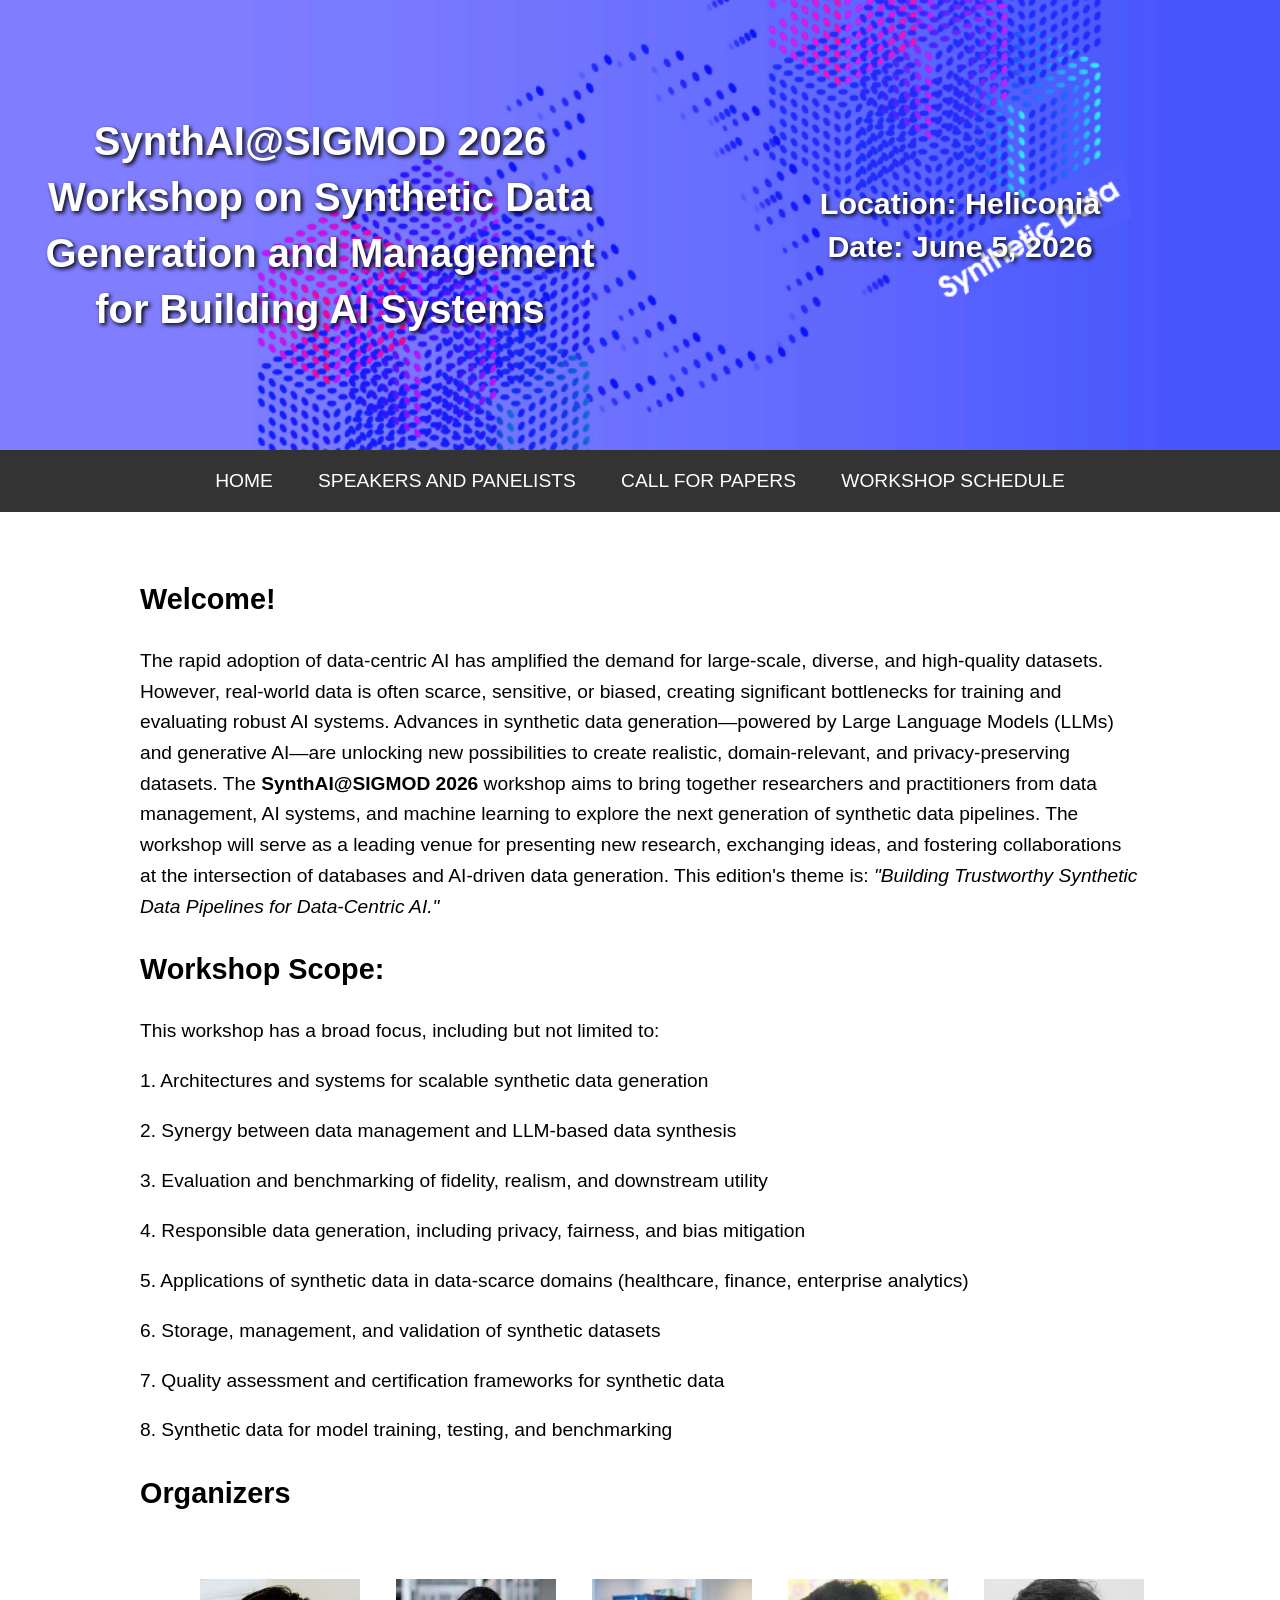
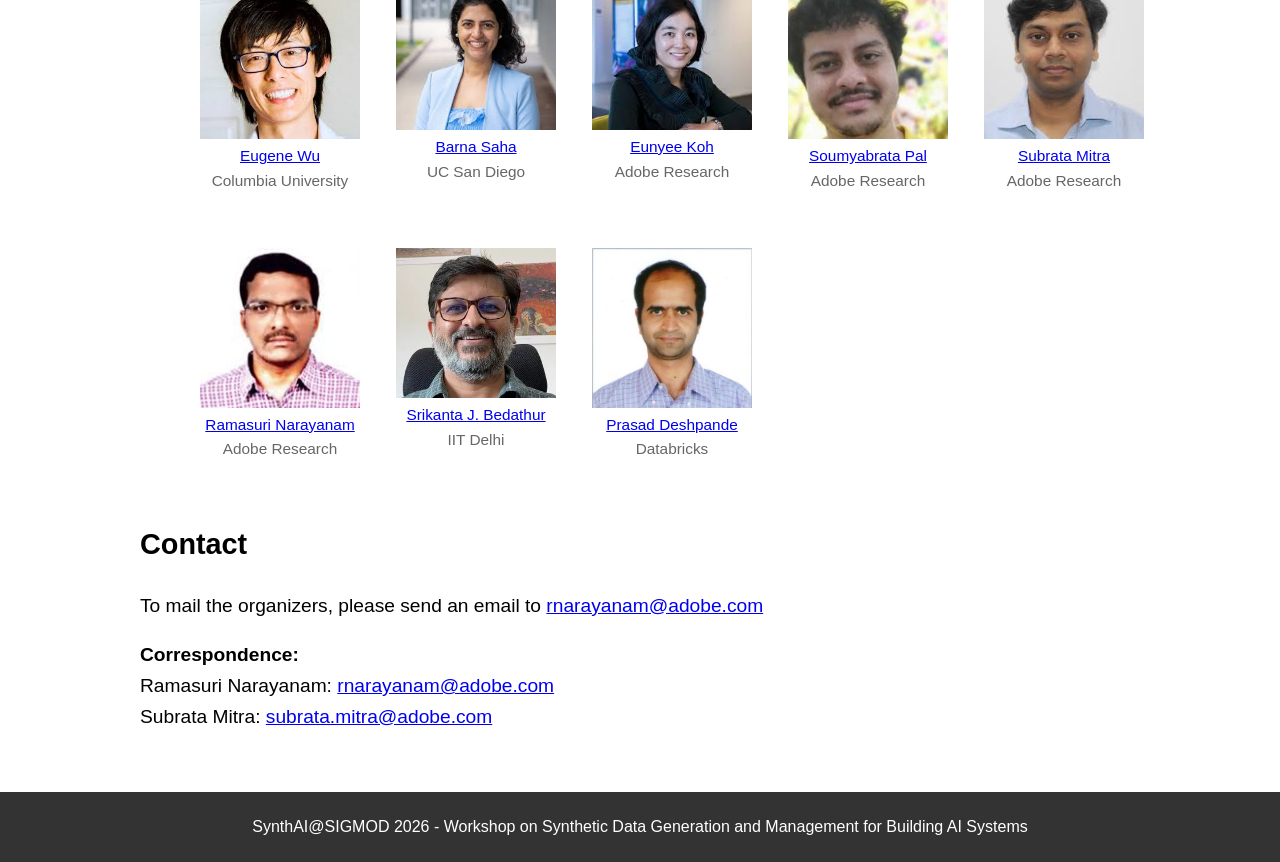
==== commit a41fa83a: "Changes" ====
--- a/index.html
+++ b/index.html
@@ -120,7 +120,7 @@
         </figure>
         <figure class="photo">
             <img src="assets/people_synthetic/prasad_deshpande.jpeg" alt="Prasad Deshpande">
-            <figcaption alt="Prasad Deshpande"><a href="https://www.linkedin.com/in/prasadmd/">Prasad Deshpande</a><br>Databricks</figure>figcaption>
+            <figcaption alt="Prasad Deshpande"><a href="https://www.linkedin.com/in/prasadmd/">Prasad Deshpande</a><br>Databricks</figcaption>
         </figure>
         <!-- Add more photos as needed -->
     </div>
